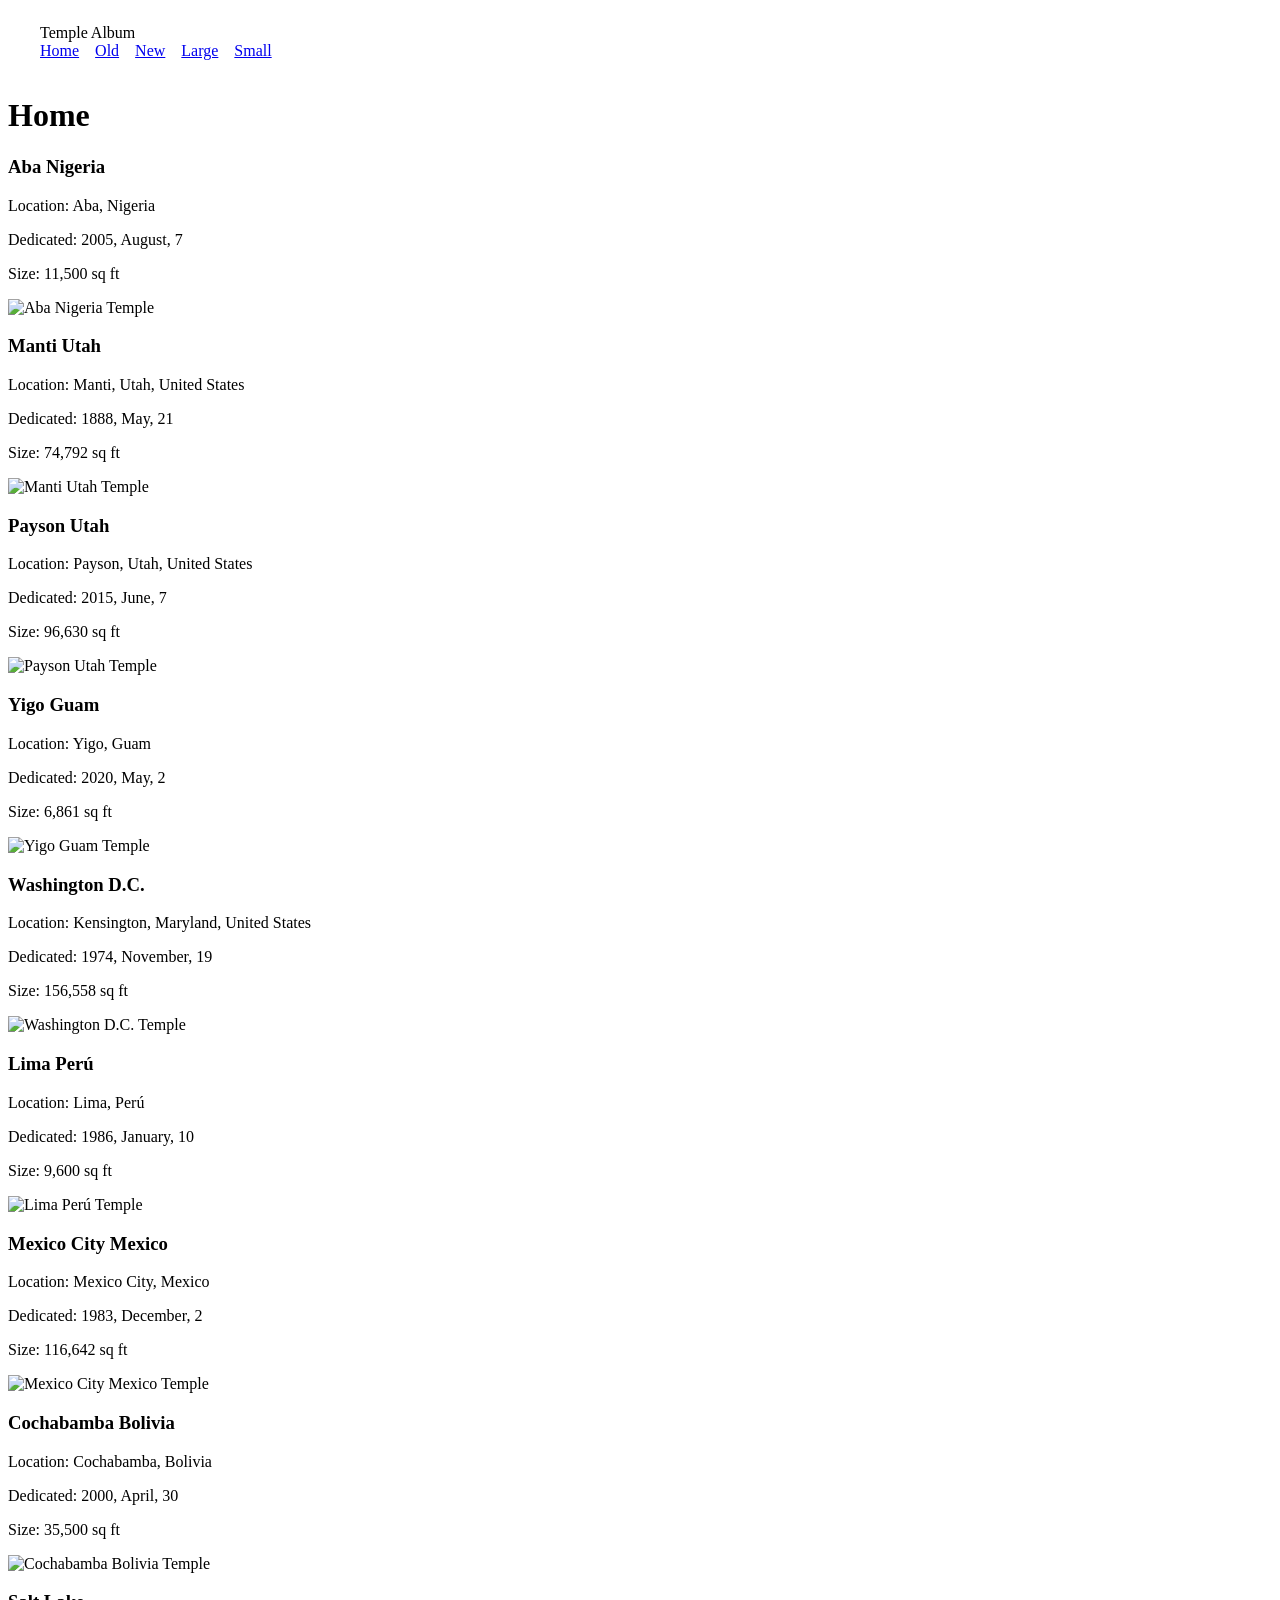
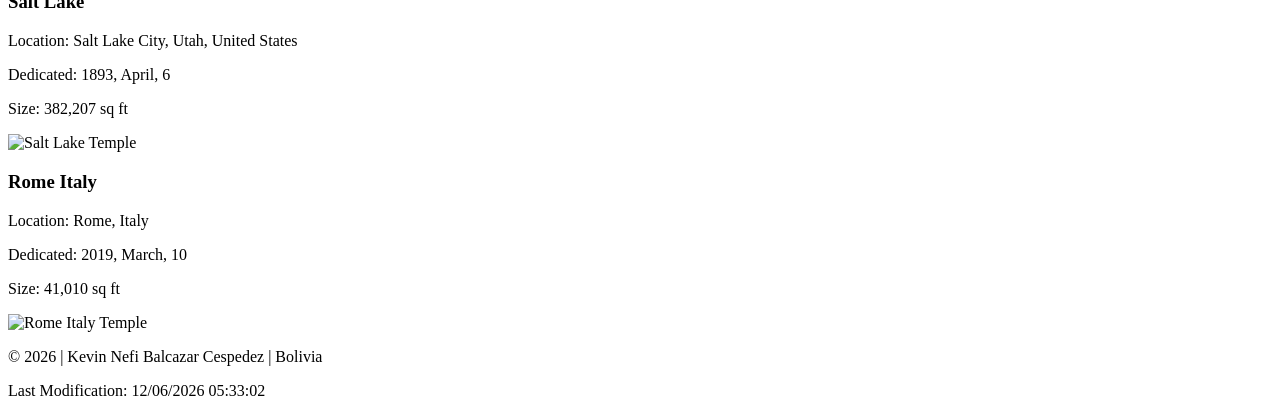
==== filtered-temples.html @ 33d9d481 "Complete W04 Assignment: Picture Album Enhancement" ====
<!DOCTYPE html>
<html lang="en">
<head>
  <meta charset="UTF-8">
  <meta name="viewport" content="width=device-width, initial-scale=1.0">
  <title>Filtered Temple Album – WDD 131</title>
  <meta name="description" content="Dynamic and responsive temple album featuring dynamic card filtering and lazy loading images.">
  <meta name="author" content="Kevin Nefi Balcazar Cespedez">
  
  <!-- Google Fonts -->
  <link rel="preconnect" href="https://fonts.googleapis.com">
  <link rel="preconnect" href="https://fonts.gstatic.com" crossorigin>
  <link href="https://fonts.googleapis.com/css2?family=Roboto:wght@400;700&display=swap" rel="stylesheet">
  
  <!-- Stylesheets -->
  <link rel="stylesheet" href="styles/temples.css">
  <link rel="stylesheet" href="styles/temples-large.css">
  
  <!-- JavaScript -->
  <script src="scripts/filtered-temples.js" defer></script>
</head>
<body>
  <header>
    <span>Temple Album</span>
    <button id="menu" aria-label="Toggle Navigation"></button>
    <nav>
      <a href="#" id="home">Home</a>
      <a href="#" id="old">Old</a>
      <a href="#" id="new">New</a>
      <a href="#" id="large">Large</a>
      <a href="#" id="small">Small</a>
    </nav>
  </header>

  <main>
    <h1 id="category-title">Home</h1>
    <div id="temple-cards" class="album-grid">
      <!-- Los elementos de los templos se generarán dinámicamente desde JavaScript -->
    </div>
  </main>

  <footer>
    <p>&copy; <span id="currentyear"></span> | Kevin Nefi Balcazar Cespedez | Bolivia</p>
    <p id="lastModified"></p>
  </footer>
</body>
</html>
---- styles/temples-large.css ----
@media screen and (min-width: 600px) {
  /* Ocultar botón hamburguesa */
  #menu {
    display: none;
  }

  /* Mostrar navegación horizontal */
  header {
    flex-direction: row;
    justify-content: space-between;
    padding: 1rem 2rem;
  }

  header span {
    margin-bottom: 0;
  }

  nav {
    display: flex !important;
    flex-direction: row;
    width: auto;
    gap: 1rem;
  }

  /* Disposición Grid de 3 columnas para tarjetas */
  .album-grid {
    grid-template-columns: repeat(3, 1fr);
  }
}
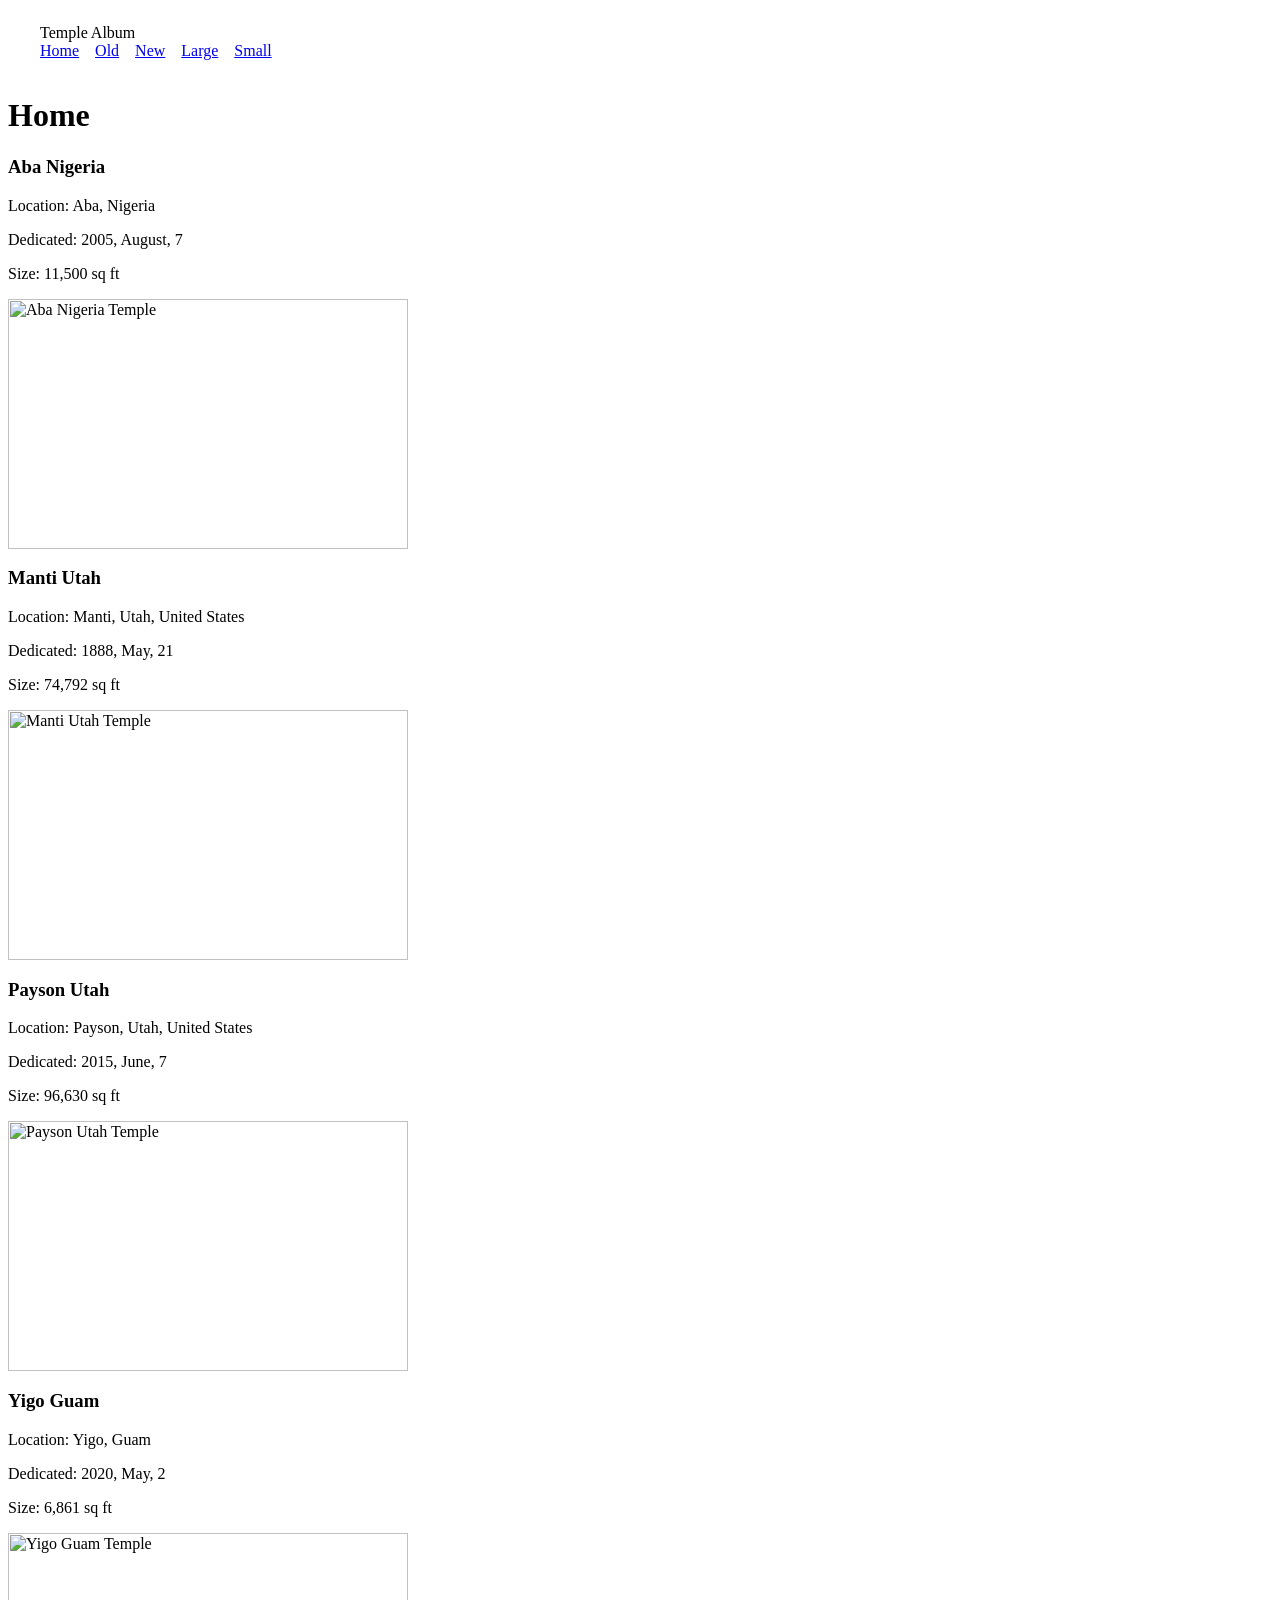
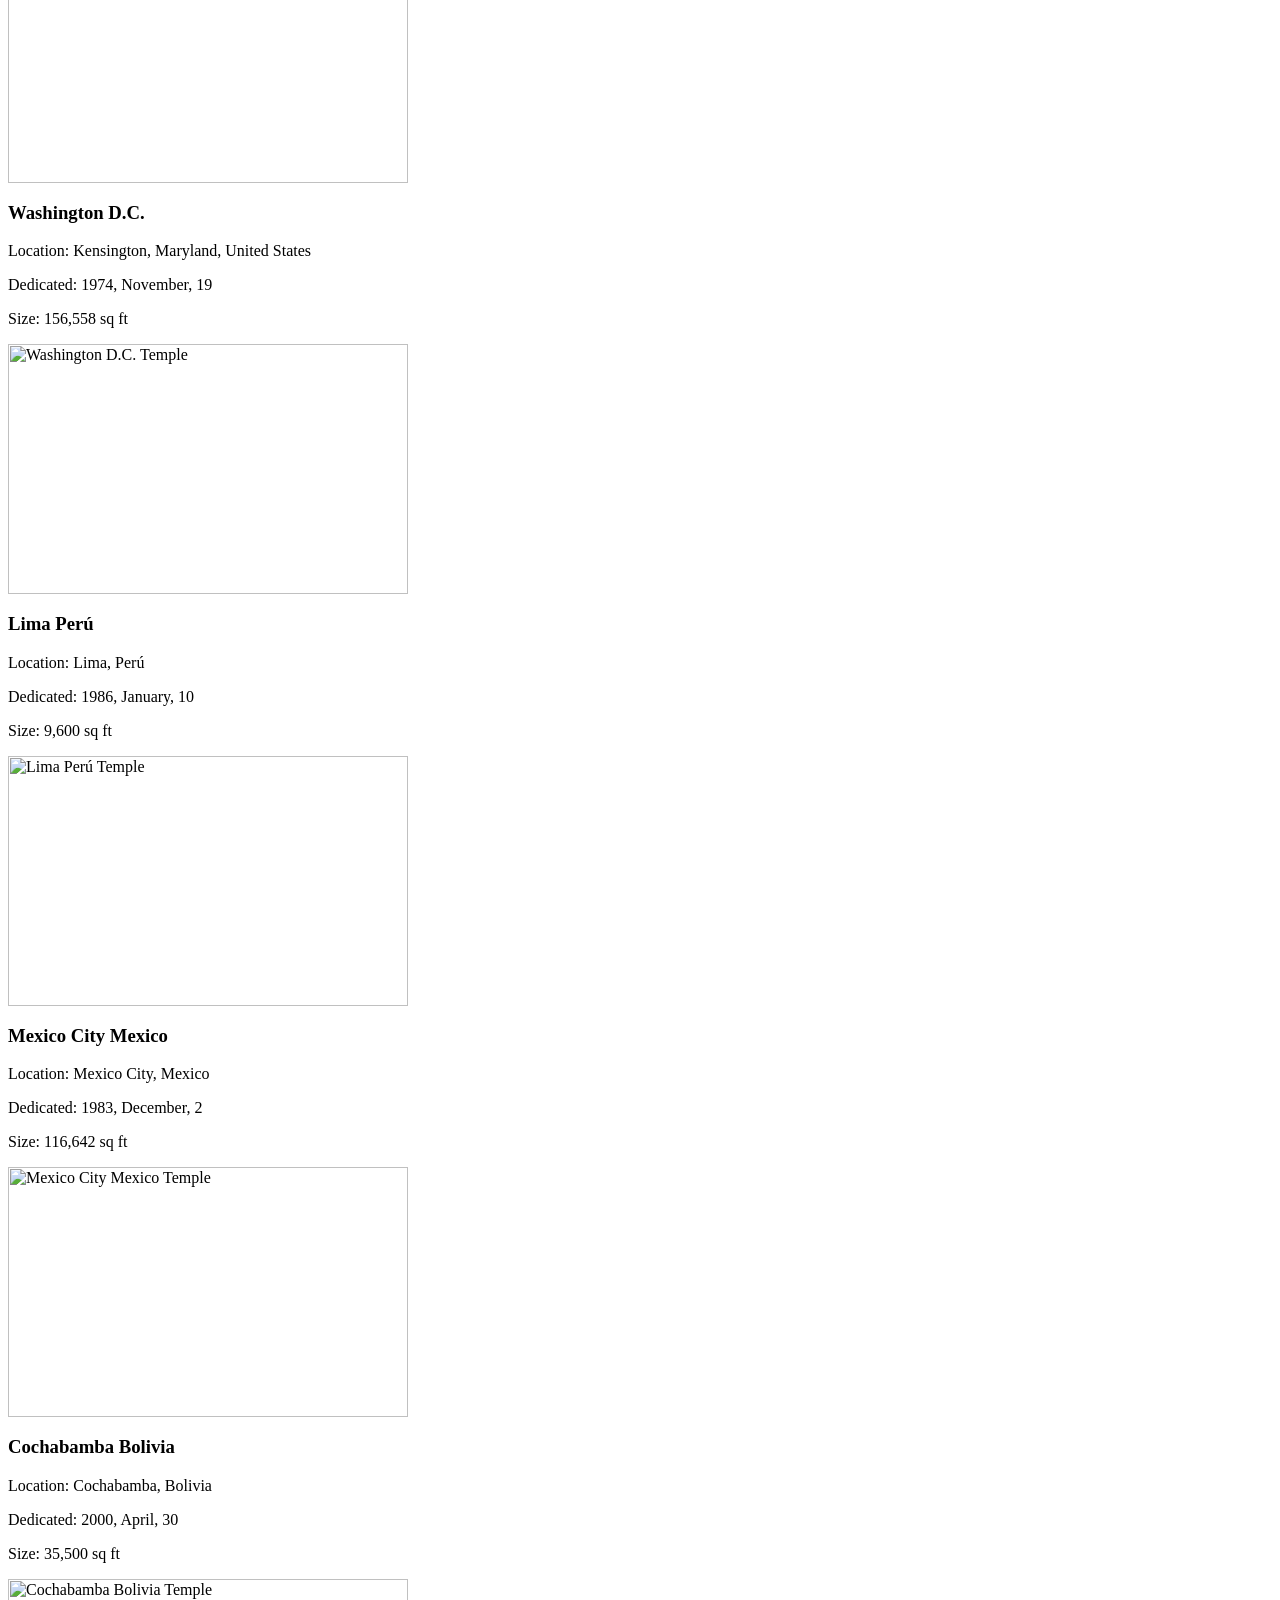
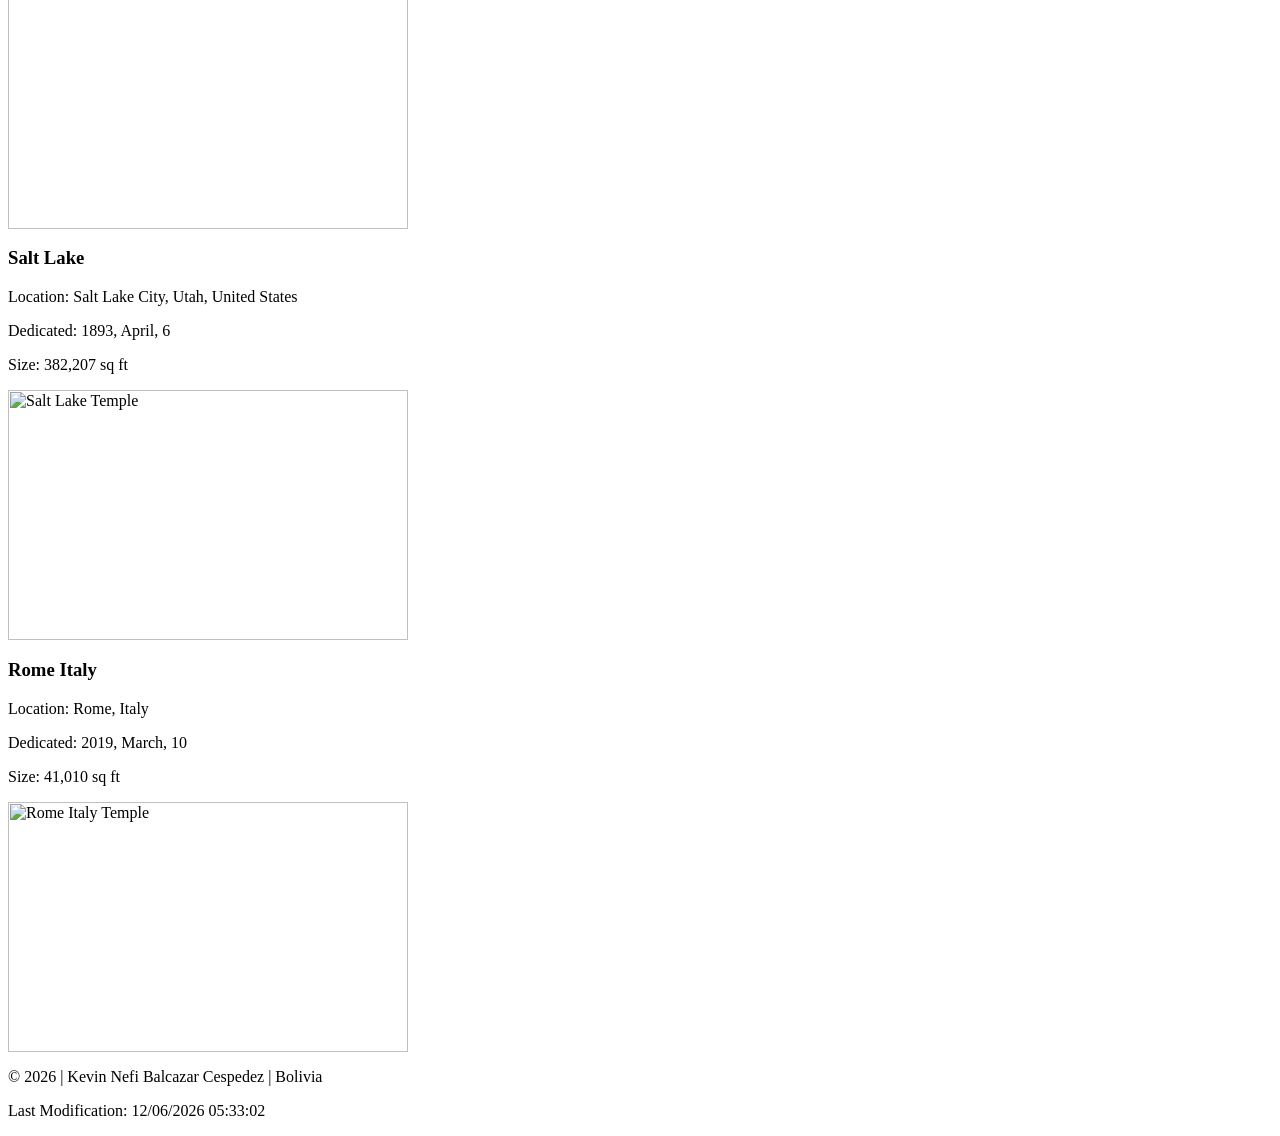
==== commit 7292c2f4: "Complete W04 Assignment: Picture Album Enhancement" ====
--- a/filtered-temples.html
+++ b/filtered-temples.html
@@ -1,29 +1,40 @@
-<!DOCTYPE html>
+
+</html><!DOCTYPE html>
 <html lang="en">
 <head>
   <meta charset="UTF-8">
   <meta name="viewport" content="width=device-width, initial-scale=1.0">
   <title>Filtered Temple Album – WDD 131</title>
-  <meta name="description" content="Dynamic and responsive temple album featuring dynamic card filtering and lazy loading images.">
+  <meta
+    name="description"
+    content="Dynamic and responsive temple album featuring temple filtering and lazy-loaded images."
+  >
   <meta name="author" content="Kevin Nefi Balcazar Cespedez">
-  
-  <!-- Google Fonts -->
+
   <link rel="preconnect" href="https://fonts.googleapis.com">
   <link rel="preconnect" href="https://fonts.gstatic.com" crossorigin>
-  <link href="https://fonts.googleapis.com/css2?family=Roboto:wght@400;700&display=swap" rel="stylesheet">
-  
-  <!-- Stylesheets -->
+  <link
+    href="https://fonts.googleapis.com/css2?family=Roboto:wght@400;700&display=swap"
+    rel="stylesheet"
+  >
+
   <link rel="stylesheet" href="styles/temples.css">
   <link rel="stylesheet" href="styles/temples-large.css">
-  
-  <!-- JavaScript -->
   <script src="scripts/filtered-temples.js" defer></script>
 </head>
+
 <body>
   <header>
     <span>Temple Album</span>
-    <button id="menu" aria-label="Toggle Navigation"></button>
-    <nav>
+
+    <button
+      id="menu"
+      type="button"
+      aria-label="Toggle navigation menu"
+      aria-expanded="false"
+    ></button>
+
+    <nav aria-label="Main navigation">
       <a href="#" id="home">Home</a>
       <a href="#" id="old">Old</a>
       <a href="#" id="new">New</a>
@@ -34,13 +45,17 @@
 
   <main>
     <h1 id="category-title">Home</h1>
+
     <div id="temple-cards" class="album-grid">
-      <!-- Los elementos de los templos se generarán dinámicamente desde JavaScript -->
+      <!-- Los templos se generarán dinámicamente mediante JavaScript. -->
     </div>
   </main>
 
   <footer>
-    <p>&copy; <span id="currentyear"></span> | Kevin Nefi Balcazar Cespedez | Bolivia</p>
+    <p>
+      &copy; <span id="currentyear"></span> |
+      Kevin Nefi Balcazar Cespedez | Bolivia
+    </p>
     <p id="lastModified"></p>
   </footer>
 </body>
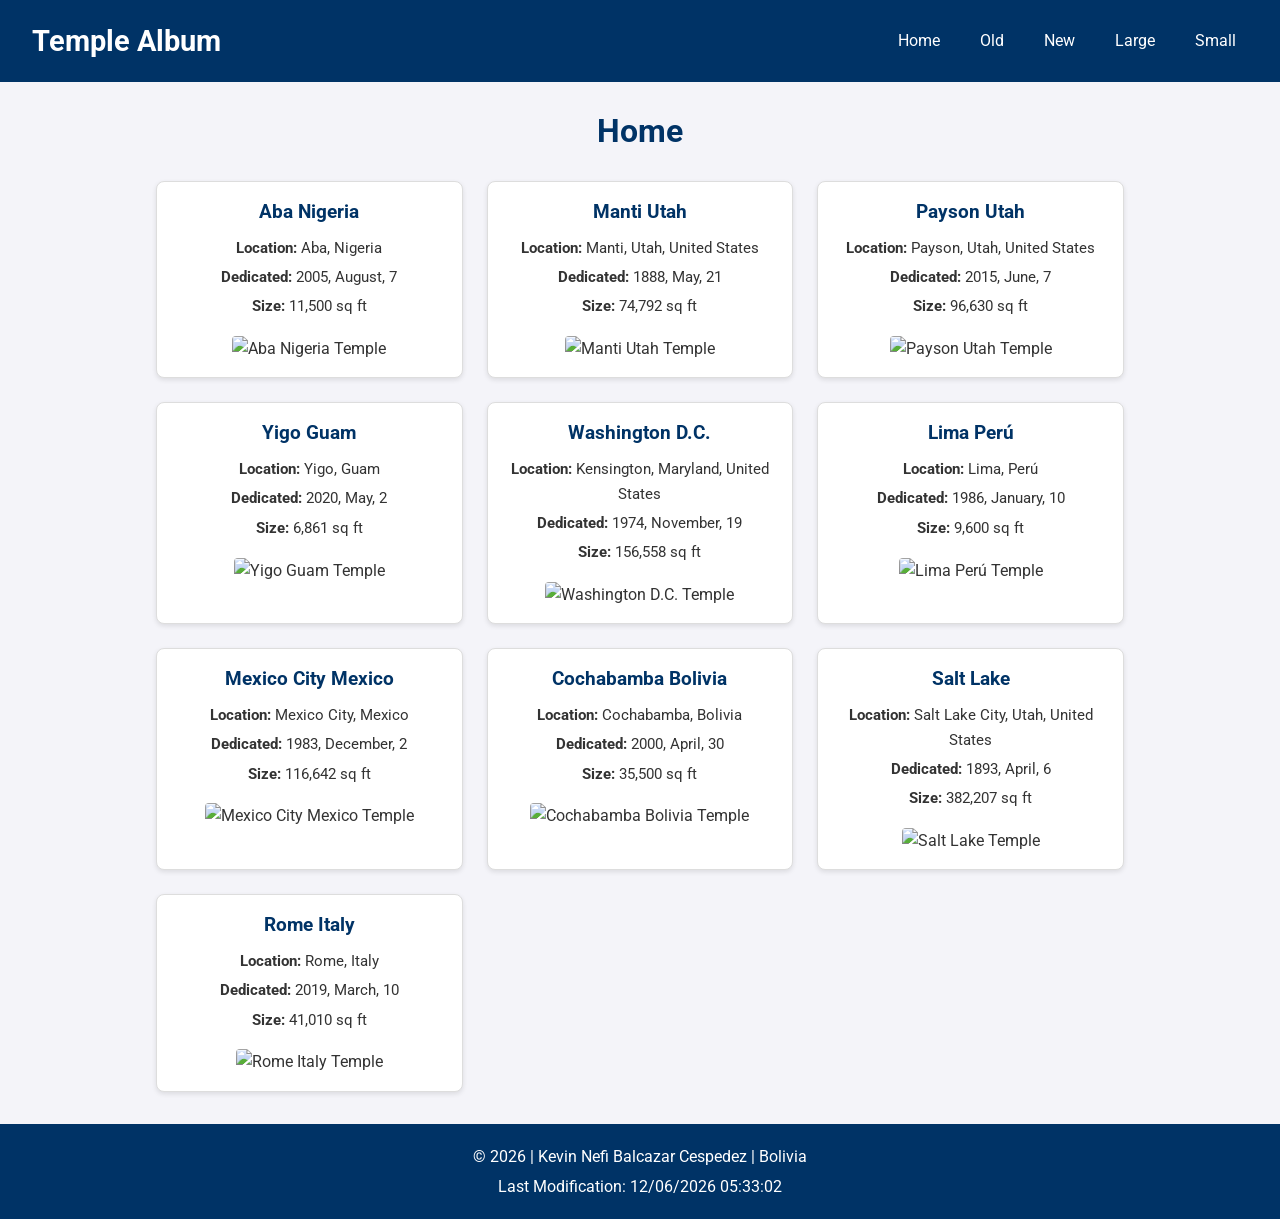
==== commit 5e936d13: "Complete W04 Picture Album Enhancement assignment" ====
--- a/filtered-temples.html
+++ b/filtered-temples.html
@@ -1,40 +1,29 @@
-
-</html><!DOCTYPE html>
+<!DOCTYPE html>
 <html lang="en">
 <head>
   <meta charset="UTF-8">
   <meta name="viewport" content="width=device-width, initial-scale=1.0">
-  <title>Filtered Temple Album – WDD 131</title>
-  <meta
-    name="description"
-    content="Dynamic and responsive temple album featuring temple filtering and lazy-loaded images."
-  >
+  <title>Filtered Temple Album – WDD 131 – Kevin Nefi Balcazar Cespedez</title>
+  <meta name="description" content="Dynamic and responsive temple album featuring temple filtering and lazy-loaded images.">
   <meta name="author" content="Kevin Nefi Balcazar Cespedez">
-
+  
+  <!-- Google Fonts -->
   <link rel="preconnect" href="https://fonts.googleapis.com">
   <link rel="preconnect" href="https://fonts.gstatic.com" crossorigin>
-  <link
-    href="https://fonts.googleapis.com/css2?family=Roboto:wght@400;700&display=swap"
-    rel="stylesheet"
-  >
-
+  <link href="https://fonts.googleapis.com/css2?family=Roboto:wght@400;700&display=swap" rel="stylesheet">
+  
+  <!-- Stylesheets -->
   <link rel="stylesheet" href="styles/temples.css">
   <link rel="stylesheet" href="styles/temples-large.css">
+  
+  <!-- JavaScript in head with defer -->
   <script src="scripts/filtered-temples.js" defer></script>
 </head>
-
 <body>
   <header>
     <span>Temple Album</span>
-
-    <button
-      id="menu"
-      type="button"
-      aria-label="Toggle navigation menu"
-      aria-expanded="false"
-    ></button>
-
-    <nav aria-label="Main navigation">
+    <button id="menu" aria-label="Toggle Navigation"></button>
+    <nav>
       <a href="#" id="home">Home</a>
       <a href="#" id="old">Old</a>
       <a href="#" id="new">New</a>
@@ -45,17 +34,13 @@
 
   <main>
     <h1 id="category-title">Home</h1>
-
     <div id="temple-cards" class="album-grid">
-      <!-- Los templos se generarán dinámicamente mediante JavaScript. -->
+      <!-- Dynamic temple cards generated by JavaScript -->
     </div>
   </main>
 
   <footer>
-    <p>
-      &copy; <span id="currentyear"></span> |
-      Kevin Nefi Balcazar Cespedez | Bolivia
-    </p>
+    <p>&copy; <span id="currentyear"></span> | Kevin Nefi Balcazar Cespedez | Bolivia</p>
     <p id="lastModified"></p>
   </footer>
 </body>
--- a/styles/temples.css
+++ b/styles/temples.css
@@ -0,0 +1,136 @@
+* {
+  box-sizing: border-box;
+  margin: 0;
+  padding: 0;
+}
+
+body {
+  font-family: 'Roboto', sans-serif;
+  color: #333;
+  background-color: #f4f4f9;
+  line-height: 1.6;
+}
+
+/* Header & Title */
+header {
+  background-color: #003366;
+  color: #ffffff;
+  padding: 1rem;
+  display: flex;
+  flex-direction: column;
+  align-items: center;
+  position: relative;
+}
+
+header span {
+  font-size: 1.8rem;
+  font-weight: bold;
+  margin-bottom: 0.5rem;
+}
+
+/* Menu Button */
+#menu {
+  background: none;
+  border: none;
+  color: #ffffff;
+  font-size: 2rem;
+  cursor: pointer;
+  position: absolute;
+  top: 1rem;
+  right: 1rem;
+}
+
+#menu::before {
+  content: "☰";
+}
+
+#menu.open::before {
+  content: "❌";
+}
+
+/* Flexbox Navigation */
+nav {
+  display: none;
+  flex-direction: column;
+  width: 100%;
+  text-align: center;
+}
+
+nav.open {
+  display: flex;
+}
+
+nav a {
+  color: #ffffff;
+  text-decoration: none;
+  padding: 0.75rem;
+  transition: background-color 0.3s ease;
+}
+
+/* Required hover state */
+nav a:hover {
+  background-color: #0055a5;
+  font-weight: bold;
+}
+
+/* Main Layout & Cards */
+main {
+  max-width: 1000px;
+  margin: 1.5rem auto;
+  padding: 0 1rem;
+}
+
+main h1 {
+  text-align: center;
+  margin-bottom: 1.5rem;
+  color: #003366;
+}
+
+.album-grid {
+  display: grid;
+  grid-template-columns: 1fr;
+  gap: 1.5rem;
+}
+
+.temple-card {
+  background-color: #ffffff;
+  border: 1px solid #ddd;
+  border-radius: 8px;
+  padding: 1rem;
+  text-align: center;
+  box-shadow: 0 2px 5px rgba(0, 0, 0, 0.1);
+}
+
+.temple-card h3 {
+  color: #003366;
+  margin-bottom: 0.5rem;
+}
+
+.temple-card p {
+  margin: 0.3rem 0;
+  font-size: 0.95rem;
+}
+
+.temple-card .label {
+  font-weight: bold;
+}
+
+.temple-card img {
+  width: 100%;
+  height: auto;
+  border-radius: 4px;
+  margin-top: 0.8rem;
+}
+
+/* Footer */
+footer {
+  background-color: #003366;
+  color: #ffffff;
+  text-align: center;
+  padding: 1rem;
+  margin-top: 2rem;
+}
+
+footer p {
+  margin: 0.25rem 0;
+}
--- a/styles/temples-large.css
+++ b/styles/temples-large.css
@@ -1,13 +1,13 @@
 @media screen and (min-width: 600px) {
-  /* Ocultar botón hamburguesa */
   #menu {
     display: none;
   }
 
-  /* Mostrar navegación horizontal */
   header {
+    display: flex;
     flex-direction: row;
     justify-content: space-between;
+    align-items: center;
     padding: 1rem 2rem;
   }
 
@@ -18,11 +18,11 @@
   nav {
     display: flex !important;
     flex-direction: row;
+    align-items: center;
     width: auto;
     gap: 1rem;
   }
 
-  /* Disposición Grid de 3 columnas para tarjetas */
   .album-grid {
     grid-template-columns: repeat(3, 1fr);
   }
